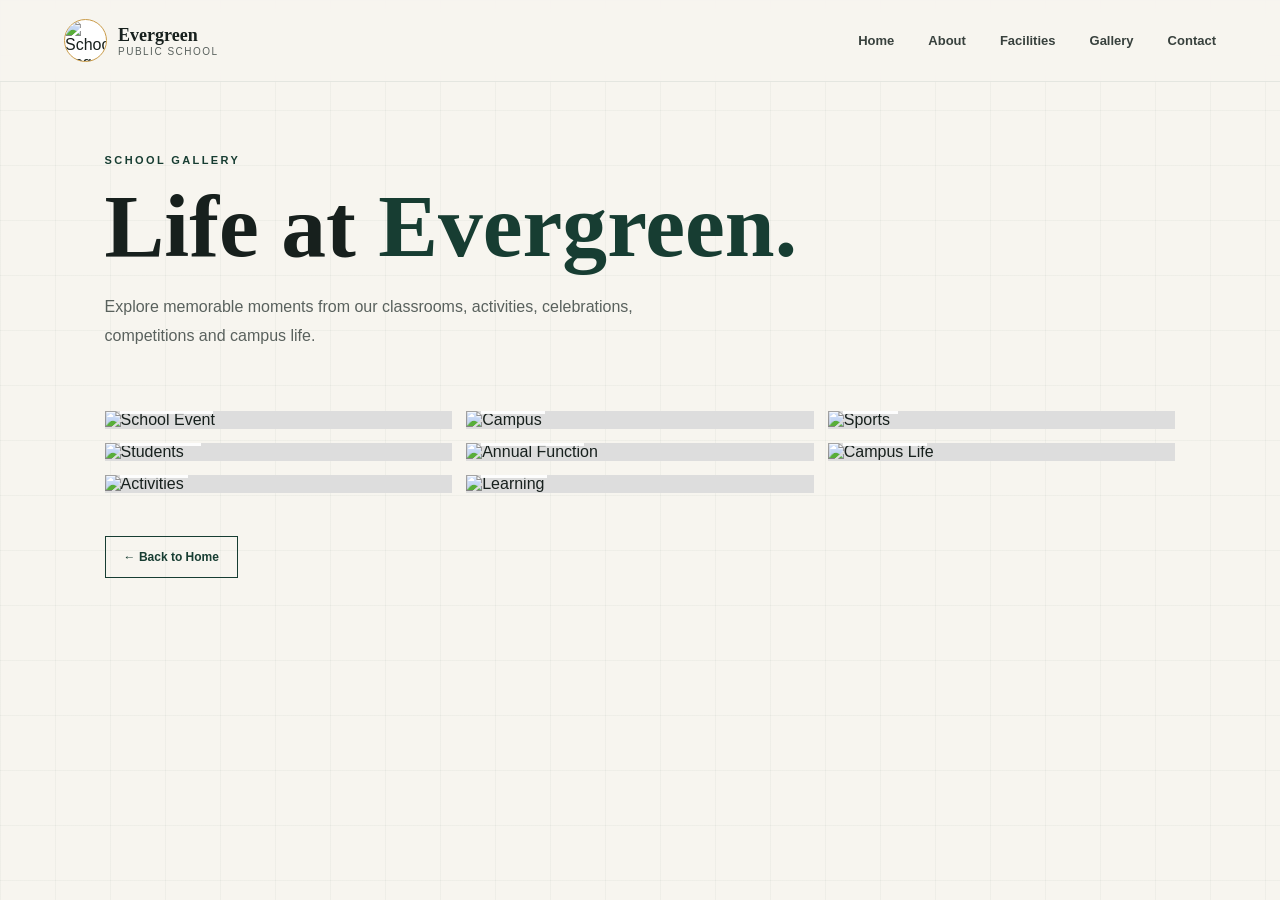
==== gallery.html @ dc7e115c "Add files via upload" ====
<!DOCTYPE html>
<html lang="en">

<head>

    <meta charset="UTF-8">

    <meta
        name="viewport"
        content="width=device-width, initial-scale=1.0">

    <title>
        Gallery | Evergreen Public School
    </title>

    <link rel="stylesheet" href="style.css">

    <style>

        .gallery-page {

            padding:
                150px 7% 100px;

            max-width:
                1250px;

            margin: auto;

        }


        .gallery-page-header {

            max-width: 750px;

            margin-bottom: 60px;

        }


        .gallery-page-header h1 {

            font-family:
                "Playfair Display", serif;

            font-size:
                clamp(50px,7vw,90px);

            line-height: .95;

            margin-top: 15px;

        }


        .gallery-page-header p {

            margin-top: 25px;

            color: var(--text);

            line-height: 1.8;

            max-width: 600px;

        }


        .gallery-page-grid {

            columns:
                3 280px;

            column-gap: 14px;

        }


        .gallery-page-item {

            position: relative;

            margin-bottom: 14px;

            overflow: hidden;

            break-inside: avoid;

            cursor: pointer;

            background: #ddd;

        }


        .gallery-page-item img {

            width: 100%;

            display: block;

            transition: .6s ease;

        }


        .gallery-page-item:hover img {

            transform: scale(1.05);

        }


        .gallery-page-item span {

            position: absolute;

            left: 15px;

            bottom: 15px;

            background:
                rgba(255,255,255,.94);

            padding:
                8px 12px;

            font-size: 10px;

            font-weight: 700;

        }


        .back-btn {

            display: inline-flex;

            margin-top: 40px;

            padding:
                13px 18px;

            border:
                1px solid var(--green);

            color: var(--green);

            font-size: 12px;

            font-weight: 700;

            transition: .3s;

        }


        .back-btn:hover {

            background:
                var(--green);

            color: white;

        }


        /* IMAGE VIEWER */

        .lightbox {

            position: fixed;

            inset: 0;

            background:
                rgba(10,20,17,.94);

            display: flex;

            align-items: center;

            justify-content: center;

            padding: 25px;

            opacity: 0;

            pointer-events: none;

            transition: .35s ease;

            z-index: 5000;

        }


        .lightbox.active {

            opacity: 1;

            pointer-events: auto;

        }


        .lightbox img {

            max-width: 95%;

            max-height: 90vh;

            width: auto;

            object-fit: contain;

        }


        .close-lightbox {

            position: absolute;

            top: 25px;

            right: 25px;

            width: 45px;

            height: 45px;

            border-radius: 50%;

            border:
                1px solid rgba(255,255,255,.4);

            background: transparent;

            color: white;

            font-size: 25px;

            cursor: pointer;

        }


        @media(max-width:600px) {

            .gallery-page {

                padding:
                    120px 20px 80px;

            }

            .gallery-page-grid {

                columns: 1;

            }

        }

    </style>

</head>


<body>


<header class="header">

    <a href="index.html" class="logo">

        <div class="logo-circle">

            <img
                src="images/school-logo.png"
                alt="School Logo">

        </div>

        <div class="logo-text">

            <strong>
                Evergreen
            </strong>

            <span>
                Public School
            </span>

        </div>

    </a>


    <nav class="navigation">

        <a href="index.html">
            Home
        </a>

        <a href="index.html#about">
            About
        </a>

        <a href="facilities.html">
            Facilities
        </a>

        <a href="gallery.html">
            Gallery
        </a>

        <a href="index.html#contact">
            Contact
        </a>

    </nav>

</header>



<main class="gallery-page">


    <div class="gallery-page-header">

        <span class="section-label">
            SCHOOL GALLERY
        </span>


        <h1>

            Life at

            <em>
                Evergreen.
            </em>

        </h1>


        <p>

            Explore memorable moments from our classrooms,
            activities, celebrations, competitions and
            campus life.

        </p>

    </div>



    <div class="gallery-page-grid">


        <div class="gallery-page-item">

            <img
                src="images/gallery-1.jpg"
                alt="School Event">

            <span>
                School Events
            </span>

        </div>


        <div class="gallery-page-item">

            <img
                src="images/gallery-2.jpg"
                alt="Students">

            <span>
                Student Life
            </span>

        </div>


        <div class="gallery-page-item">

            <img
                src="images/gallery-3.jpg"
                alt="Activities">

            <span>
                Activities
            </span>

        </div>


        <div class="gallery-page-item">

            <img
                src="images/gallery-4.jpg"
                alt="Campus">

            <span>
                Campus
            </span>

        </div>


        <div class="gallery-page-item">

            <img
                src="images/gallery-5.jpg"
                alt="Annual Function">

            <span>
                Annual Function
            </span>

        </div>


        <div class="gallery-page-item">

            <img
                src="images/gallery-6.jpg"
                alt="Learning">

            <span>
                Learning
            </span>

        </div>


        <div class="gallery-page-item">

            <img
                src="images/gallery-7.jpg"
                alt="Sports">

            <span>
                Sports
            </span>

        </div>


        <div class="gallery-page-item">

            <img
                src="images/gallery-8.jpg"
                alt="Campus Life">

            <span>
                Campus Life
            </span>

        </div>


    </div>



    <a
        href="index.html"
        class="back-btn">

        ← Back to Home

    </a>


</main>



<!-- LIGHTBOX -->

<div
    class="lightbox"
    id="lightbox">


    <button
        class="close-lightbox"
        id="closeLightbox">

        ×

    </button>


    <img
        id="lightboxImage"
        src=""
        alt="Gallery Preview">


</div>



<script>

    const galleryItems =
        document.querySelectorAll(
            ".gallery-page-item"
        );


    const lightbox =
        document.getElementById(
            "lightbox"
        );


    const lightboxImage =
        document.getElementById(
            "lightboxImage"
        );


    const closeLightbox =
        document.getElementById(
            "closeLightbox"
        );


    galleryItems.forEach((item) => {

        item.addEventListener("click", () => {

            const image =
                item.querySelector("img");

            lightboxImage.src =
                image.src;

            lightbox.classList.add(
                "active"
            );

        });

    });


    closeLightbox.addEventListener(
        "click",
        () => {

            lightbox.classList.remove(
                "active"
            );

        }
    );


    lightbox.addEventListener(
        "click",
        (event) => {

            if (
                event.target === lightbox
            ) {

                lightbox.classList.remove(
                    "active"
                );

            }

        }
    );

</script>


</body>

</html>
---- style.css ----
/* ==================================================
   EVERGREEN PUBLIC SCHOOL
   COMPLETE CSS
================================================== */


/* ================= VARIABLES ================= */

:root {

    --green: #173d32;
    --green-light: #285c4d;

    --cream: #f7f5ef;
    --paper: #fffdf8;

    --gold: #c99b48;

    --dark: #17201d;
    --text: #59615d;

    --line: #d9ddd7;

    --white: #ffffff;

    --max-width: 1180px;

}


/* ================= RESET ================= */

* {

    margin: 0;
    padding: 0;

    box-sizing: border-box;

}


html {

    scroll-behavior: smooth;

}


body {

    font-family: "DM Sans", sans-serif;

    background: var(--cream);

    color: var(--dark);

    overflow-x: hidden;

}


img {

    display: block;

    width: 100%;

}


a {

    color: inherit;

    text-decoration: none;

}


/* ================= BACKGROUND PATTERN ================= */

body::before {

    content: "";

    position: fixed;

    inset: 0;

    background-image:

        linear-gradient(
            rgba(23,61,50,.035) 1px,
            transparent 1px
        ),

        linear-gradient(
            90deg,
            rgba(23,61,50,.035) 1px,
            transparent 1px
        );

    background-size: 55px 55px;

    pointer-events: none;

    z-index: -1;

}


/* ==================================================
   HEADER
================================================== */

.header {

    position: fixed;

    top: 0;
    left: 0;
    right: 0;

    height: 82px;

    padding: 0 5%;

    display: flex;

    align-items: center;

    justify-content: space-between;

    background:
        rgba(247,245,239,.92);

    backdrop-filter: blur(12px);

    border-bottom:
        1px solid rgba(23,61,50,.08);

    z-index: 1000;

    transition: .35s ease;

}


.header.scrolled {

    height: 68px;

    box-shadow:
        0 8px 30px rgba(0,0,0,.06);

}


/* ================= LOGO ================= */

.logo {

    display: flex;

    align-items: center;

    gap: 11px;

}


.logo-circle {

    width: 43px;
    height: 43px;

    border-radius: 50%;

    overflow: hidden;

    border:
        1px solid var(--gold);

    background: white;

    display: grid;

    place-items: center;

}


.logo-circle img {

    width: 100%;
    height: 100%;

    object-fit: contain;

}


.logo-text strong {

    display: block;

    font-family:
        "Playfair Display", serif;

    font-size: 18px;

}


.logo-text span {

    display: block;

    font-size: 10px;

    letter-spacing: 1.5px;

    text-transform: uppercase;

    color: var(--text);

}


/* ================= NAV ================= */

.navigation {

    display: flex;

    align-items: center;

    gap: 34px;

}


.navigation a {

    position: relative;

    font-size: 13px;

    font-weight: 600;

    color: #38413d;

    transition: .3s ease;

}


.navigation a::after {

    content: "";

    position: absolute;

    left: 0;

    bottom: -7px;

    width: 0;

    height: 1px;

    background: var(--gold);

    transition: .3s ease;

}


.navigation a:hover {

    color: var(--green);

}


.navigation a:hover::after {

    width: 100%;

}


/* ================= MOBILE MENU ================= */

.menu-btn {

    display: none;

    border: none;

    background: none;

    width: 40px;

    height: 40px;

    cursor: pointer;

}


.menu-btn span {

    display: block;

    width: 22px;

    height: 2px;

    margin: 5px auto;

    background: var(--green);

}


.mobile-menu {

    position: fixed;

    top: 82px;

    left: 0;
    right: 0;

    background: var(--paper);

    padding: 20px 25px;

    display: flex;

    flex-direction: column;

    gap: 3px;

    transform:
        translateY(-120%);

    opacity: 0;

    transition: .4s ease;

    z-index: 999;

    box-shadow:
        0 15px 30px rgba(0,0,0,.08);

}


.mobile-menu.active {

    transform:
        translateY(0);

    opacity: 1;

}


.mobile-menu a {

    padding: 16px 8px;

    border-bottom:
        1px solid var(--line);

    font-weight: 600;

}


/* ==================================================
   HERO
================================================== */

.hero {

    min-height: 100vh;

    padding:
        145px 7% 70px;

    display: grid;

    grid-template-columns:
        .95fr 1.05fr;

    align-items: center;

    gap: 70px;

    position: relative;

    overflow: hidden;

}


.hero-pattern {

    position: absolute;

    width: 520px;
    height: 520px;

    right: -220px;
    top: 130px;

    border:
        1px solid rgba(23,61,50,.08);

    border-radius: 50%;

    box-shadow:

        0 0 0 50px
        rgba(23,61,50,.025),

        0 0 0 100px
        rgba(23,61,50,.018),

        0 0 0 150px
        rgba(23,61,50,.012);

}


.hero-content {

    position: relative;

    z-index: 2;

}


/* ================= HERO SCHOOL SYMBOL ================= */

.hero-logo {

    width: 88px;

    height: 88px;

    padding: 7px;

    margin-bottom: 24px;

    border-radius: 50%;

    background: white;

    border:
        1px solid var(--gold);

    box-shadow:
        0 10px 30px rgba(0,0,0,.08);

    animation:
        logoFloat 4s ease-in-out infinite;

}


.hero-logo img {

    width: 100%;
    height: 100%;

    object-fit: contain;

    border-radius: 50%;

}


@keyframes logoFloat {

    0%,100% {

        transform:
            translateY(0);

    }

    50% {

        transform:
            translateY(-7px);

    }

}


/* ================= HERO TEXT ================= */

.small-heading,
.section-label {

    font-size: 11px;

    letter-spacing: 2.4px;

    font-weight: 700;

    color: var(--green);

}


.hero h1 {

    margin-top: 18px;

    font-family:
        "Playfair Display", serif;

    font-size:
        clamp(54px, 7vw, 94px);

    line-height: .92;

    font-weight: 600;

    letter-spacing: -3px;

}


.hero h1 span {

    display: block;

    color: var(--green);

}


.hero-description {

    max-width: 500px;

    margin-top: 28px;

    color: var(--text);

    line-height: 1.8;

    font-size: 15px;

}


/* ================= BUTTONS ================= */

.hero-buttons {

    display: flex;

    align-items: center;

    gap: 14px;

    margin-top: 35px;

}


.primary-btn,
.secondary-btn,
.outline-btn {

    display: inline-flex;

    align-items: center;

    gap: 14px;

    padding: 14px 20px;

    font-size: 12px;

    font-weight: 700;

    transition: .35s ease;

}


.primary-btn {

    background: var(--green);

    color: white;

    border:
        1px solid var(--green);

}


.primary-btn:hover {

    background: transparent;

    color: var(--green);

    transform:
        translateY(-3px);

}


.secondary-btn,
.outline-btn {

    border:
        1px solid var(--green);

    color: var(--green);

}


.secondary-btn:hover,
.outline-btn:hover {

    background: var(--green);

    color: white;

}


/* ================= HERO IMAGE ================= */

.hero-image {

    position: relative;

    height: 610px;

    overflow: hidden;

}


.hero-image img {

    height: 100%;

    object-fit: cover;

    transition:
        transform 1s ease;

}


.hero-image:hover img {

    transform:
        scale(1.04);

}


.image-caption {

    position: absolute;

    bottom: 20px;

    left: 20px;
    right: 20px;

    padding: 14px 17px;

    display: flex;

    justify-content: space-between;

    align-items: center;

    background:
        rgba(255,255,255,.92);

    backdrop-filter:
        blur(10px);

}


.image-caption span {

    color: var(--gold);

    font-size: 12px;

    font-weight: 700;

}


.image-caption p {

    font-size: 11px;

    letter-spacing: 1px;

}


/* ==================================================
   GENERAL
================================================== */

.section-padding {

    padding: 120px 7%;

}


.section-number {

    font-family:
        "Playfair Display", serif;

    font-size: 70px;

    color:
        rgba(23,61,50,.12);

}


/* ==================================================
   ABOUT
================================================== */

.intro {

    display: grid;

    grid-template-columns:
        150px 1fr;

    gap: 60px;

    max-width:
        var(--max-width);

    margin: auto;

}


.intro-content {

    max-width: 760px;

}


.intro h2,
.section-heading h2,
.gallery-heading h2,
.contact-content h2 {

    margin-top: 15px;

    font-family:
        "Playfair Display", serif;

    font-size:
        clamp(40px,5vw,66px);

    line-height: 1.05;

    font-weight: 600;

}


em {

    color: var(--green);

    font-style: normal;

}


.intro p {

    margin-top: 25px;

    max-width: 700px;

    color: var(--text);

    line-height: 1.85;

    font-size: 15px;

}


.text-link {

    display: inline-block;

    margin-top: 30px;

    color: var(--green);

    font-size: 13px;

    font-weight: 700;

    border-bottom:
        1px solid var(--gold);

    padding-bottom: 5px;

}


/* ==================================================
   STATS
================================================== */

.stats-section {

    max-width: 1100px;

    margin:
        20px auto 100px;

    padding:
        40px 5%;

    display: grid;

    grid-template-columns:
        repeat(4,1fr);

    border-top:
        1px solid var(--line);

    border-bottom:
        1px solid var(--line);

}


.stat {

    text-align: center;

    padding: 15px;

    border-right:
        1px solid var(--line);

}


.stat:last-child {

    border-right: none;

}


.stat strong {

    display: block;

    font-family:
        "Playfair Display", serif;

    font-size: 42px;

    color: var(--green);

}


.stat span {

    display: block;

    margin-top: 7px;

    font-size: 11px;

    letter-spacing: 1px;

    color: var(--text);

}


/* ==================================================
   FACILITIES
================================================== */

.facilities {

    max-width:
        var(--max-width);

    margin: auto;

}


.section-heading {

    display: grid;

    grid-template-columns:
        1fr 350px;

    align-items: end;

    gap: 60px;

    margin-bottom: 55px;

}


.section-heading > p {

    color: var(--text);

    font-size: 14px;

    line-height: 1.8;

}


.facility-grid {

    display: grid;

    grid-template-columns:
        repeat(4,1fr);

    border-top:
        1px solid var(--line);

}


.facility-card {

    padding: 35px 25px;

    border-right:
        1px solid var(--line);

    transition: .35s ease;

}


.facility-card:last-child {

    border-right: none;

}


.facility-card:hover {

    background: white;

    transform:
        translateY(-8px);

    box-shadow:
        0 15px 30px rgba(0,0,0,.04);

}


.facility-icon {

    width: 42px;
    height: 42px;

    border:
        1px solid var(--gold);

    display: grid;

    place-items: center;

    border-radius: 50%;

    font-size: 10px;

    color: var(--green);

    margin-bottom: 35px;

}


.facility-card h3 {

    font-family:
        "Playfair Display", serif;

    font-size: 23px;

    margin-bottom: 14px;

}


.facility-card p {

    color: var(--text);

    font-size: 13px;

    line-height: 1.75;

}


.center-button {

    text-align: center;

    margin-top: 45px;

}


/* ==================================================
   FEATURE IMAGE
================================================== */

.feature-section {

    padding:
        30px 7% 120px;

}


.feature-image {

    max-width:
        1180px;

    height: 570px;

    margin: auto;

    position: relative;

    overflow: hidden;

}


.feature-image img {

    height: 100%;

    object-fit: cover;

    filter:
        brightness(.7);

    transition:
        1s ease;

}


.feature-image:hover img {

    transform:
        scale(1.03);

}


.feature-overlay {

    position: absolute;

    left: 7%;

    bottom: 8%;

    color: white;

}


.feature-overlay span {

    font-size: 11px;

    letter-spacing: 2px;

}


.feature-overlay h2 {

    margin-top: 10px;

    font-family:
        "Playfair Display", serif;

    font-size:
        clamp(40px,5vw,70px);

    line-height: 1;

}


/* ==================================================
   GALLERY
================================================== */

.gallery-preview {

    max-width:
        1250px;

    margin: auto;

}


.gallery-heading {

    display: flex;

    justify-content: space-between;

    align-items: end;

    margin-bottom: 50px;

}


.gallery-grid {

    display: grid;

    grid-template-columns:
        1.3fr 1fr 1fr;

    grid-template-rows:
        250px 250px;

    gap: 12px;

}


.gallery-item {

    position: relative;

    overflow: hidden;

    background: #ddd;

}


.gallery-item.large {

    grid-row:
        span 2;

}


.gallery-item img {

    height: 100%;

    object-fit: cover;

    transition:
        .7s ease;

}


.gallery-item:hover img {

    transform:
        scale(1.07);

}


.gallery-item span {

    position: absolute;

    left: 15px;

    bottom: 15px;

    padding: 8px 12px;

    background:
        rgba(255,255,255,.92);

    font-size: 11px;

    font-weight: 700;

}


/* ==================================================
   CONTACT
================================================== */

.contact-section {

    position: relative;

    margin-top: 80px;

    padding:
        130px 7%;

    background:
        var(--green);

    color: white;

    overflow: hidden;

}


.contact-pattern {

    position: absolute;

    width: 500px;
    height: 500px;

    right: -200px;
    top: -200px;

    border:
        1px solid rgba(255,255,255,.12);

    border-radius: 50%;

    box-shadow:

        0 0 0 60px
        rgba(255,255,255,.025),

        0 0 0 120px
        rgba(255,255,255,.018);

}


.contact-content {

    max-width: 800px;

    position: relative;

    z-index: 2;

}


.contact-content .section-label {

    color:
        #d8bb7b;

}


.contact-content h2 {

    color: white;

}


.contact-content h2 em {

    color:
        #d8bb7b;

}


.contact-content p {

    margin: 25px 0;

    max-width: 600px;

    color:
        rgba(255,255,255,.7);

    line-height: 1.8;

}


/* ================= CONTACT BUTTONS ================= */

.contact-buttons {

    display: flex;

    flex-wrap: wrap;

    gap: 12px;

    margin-top: 30px;

}


.contact-btn {

    padding:
        13px 20px;

    border:
        1px solid rgba(255,255,255,.35);

    color: white;

    font-size: 12px;

    font-weight: 700;

    transition: .3s ease;

}


.contact-btn:hover {

    background: white;

    color: var(--green);

    transform:
        translateY(-3px);

}


/* ==================================================
   FOOTER
================================================== */

footer {

    background:
        #102c25;

    color: white;

    padding:
        60px 7% 25px;

}


.footer-top {

    max-width:
        1180px;

    margin: auto;

    display: flex;

    justify-content: space-between;

    align-items: center;

    padding-bottom: 40px;

    border-bottom:
        1px solid rgba(255,255,255,.1);

}


.footer-brand {

    display: flex;

    align-items: center;

    gap: 15px;

}


.footer-logo {

    width: 48px;
    height: 48px;

    border-radius: 50%;

    overflow: hidden;

    background: white;

}


.footer-logo img {

    width: 100%;
    height: 100%;

    object-fit: contain;

}


.footer-brand strong {

    font-family:
        "Playfair Display", serif;

    font-size: 18px;

}


.footer-brand p {

    margin-top: 5px;

    font-size: 11px;

    color:
        rgba(255,255,255,.55);

}


.footer-links {

    display: flex;

    gap: 25px;

}


.footer-links a {

    font-size: 12px;

    color:
        rgba(255,255,255,.7);

    transition: .3s;

}


.footer-links a:hover {

    color: white;

}


/* ================= SOCIAL LINKS ================= */

.footer-social {

    max-width:
        1180px;

    margin:
        25px auto;

    display: flex;

    gap: 10px;

}


.footer-social a {

    padding:
        8px 14px;

    border:
        1px solid rgba(255,255,255,.15);

    border-radius: 30px;

    font-size: 10px;

    color:
        rgba(255,255,255,.65);

    transition: .3s;

}


.footer-social a:hover {

    color: white;

    border-color:
        rgba(255,255,255,.5);

}


.footer-bottom {

    max-width:
        1180px;

    margin:
        20px auto 0;

    display: flex;

    justify-content: space-between;

    font-size: 10px;

    color:
        rgba(255,255,255,.45);

}


/* ==================================================
   WHATSAPP
================================================== */

.whatsapp-wrapper {

    position: fixed;

    right: 20px;

    bottom: 22px;

    display: flex;

    align-items: center;

    gap: 10px;

    z-index: 2000;

    opacity: 0;

    transform:
        translateY(30px)
        scale(.88);

    pointer-events: none;

    transition:

        opacity .45s ease,

        transform
        .55s cubic-bezier(.2,.8,.2,1);

}


.whatsapp-wrapper.show {

    opacity: 1;

    transform:
        translateY(0)
        scale(1);

    pointer-events: auto;

}


.whatsapp-message {

    display: flex;

    flex-direction: column;

    background: white;

    padding:
        11px 14px;

    border-radius: 10px;

    box-shadow:
        0 8px 30px rgba(0,0,0,.14);

}


.whatsapp-message strong {

    font-size: 11px;

}


.whatsapp-message span {

    font-size: 9px;

    color: #777;

    margin-top: 3px;

}


.whatsapp-btn {

    width: 57px;
    height: 57px;

    border-radius: 50%;

    display: grid;

    place-items: center;

    background: #25D366;

    box-shadow:
        0 7px 25px
        rgba(37,211,102,.35);

    animation:
        whatsappPulse 2.4s infinite;

    transition: .3s ease;

}


.whatsapp-btn:hover {

    transform:
        scale(1.1);

}


.whatsapp-btn svg {

    width: 29px;
    height: 29px;

    fill: white;

}


@keyframes whatsappPulse {

    0%,100% {

        box-shadow:
            0 7px 25px
            rgba(37,211,102,.35);

    }

    50% {

        box-shadow:

            0 7px 25px
            rgba(37,211,102,.35),

            0 0 0 9px
            rgba(37,211,102,.08);

    }

}


/* ==================================================
   SCROLL REVEAL
================================================== */

.reveal {

    opacity: 0;

    transform:
        translateY(45px);

    transition:

        opacity .8s ease,

        transform
        .8s cubic-bezier(.2,.7,.2,1);

}


.reveal.active {

    opacity: 1;

    transform:
        translateY(0);

}


/* ==================================================
   MOBILE
================================================== */

@media(max-width:900px) {

    .navigation {

        display: none;

    }


    .menu-btn {

        display: block;

    }


    .hero {

        grid-template-columns: 1fr;

        padding-top: 130px;

        gap: 40px;

    }


    .hero-image {

        height: 470px;

    }


    .stats-section {

        grid-template-columns:
            repeat(2,1fr);

    }


    .stat:nth-child(2) {

        border-right: none;

    }


    .section-heading {

        grid-template-columns: 1fr;

    }


    .facility-grid {

        grid-template-columns:
            repeat(2,1fr);

    }


    .facility-card:nth-child(2) {

        border-right: none;

    }


    .gallery-grid {

        grid-template-columns:
            1fr 1fr;

        grid-template-rows:
            250px 250px 250px;

    }


    .gallery-item.large {

        grid-row: span 1;

        grid-column: span 2;

    }

}


@media(max-width:600px) {

    .header {

        height: 70px;

        padding:
            0 20px;

    }


    .mobile-menu {

        top: 70px;

    }


    .hero {

        padding:
            115px 22px 60px;

    }


    .hero-logo {

        width: 72px;
        height: 72px;

    }
.hero h1 {

        font-size: 56px;

        letter-spacing:
            -2px;

    }


    .hero-buttons {

        flex-wrap: wrap;

    }


    .hero-image {

        height: 390px;

    }


    .section-padding {

        padding:
            85px 22px;

    }


    .intro {

        grid-template-columns:
            1fr;

        gap: 5px;

        padding-left: 22px;

        padding-right: 22px;

    }


    .section-number {

        font-size: 50px;

    }


    .intro h2,
    .section-heading h2,
    .gallery-heading h2,
    .contact-content h2 {

        font-size: 43px;

    }


    .stats-section {

        margin:
            10px 22px 70px;

        padding:
            25px 0;

    }


    .stat strong {

        font-size: 32px;

    }


    .stat span {

        font-size: 9px;

    }


    .facility-grid {

        grid-template-columns: 1fr;

    }


    .facility-card {

        border-right: none;

        border-bottom:
            1px solid var(--line);

    }


    .feature-section {

        padding:
            15px 22px 80px;

    }


    .feature-image {

        height: 440px;

    }


    .gallery-heading {

        flex-direction: column;

        align-items:
            flex-start;

        gap: 25px;

    }


    .gallery-grid {

        grid-template-columns: 1fr;

        grid-template-rows:
            270px
            220px
            220px
            220px;

    }


    .gallery-item.large {

        grid-column: auto;

    }


    .contact-section {

        padding:
            90px 22px;

    }


    .footer-top {

        flex-direction: column;

        align-items:
            flex-start;

        gap: 30px;

    }


    .footer-links {

        flex-wrap: wrap;

    }


    .footer-bottom {

        flex-direction: column;

        gap: 8px;

    }


    .whatsapp-message {

        display: none;

    }


    .whatsapp-wrapper {

        right: 16px;

        bottom: 17px;

    }


    .whatsapp-btn {

        width: 54px;
        height: 54px;

    }
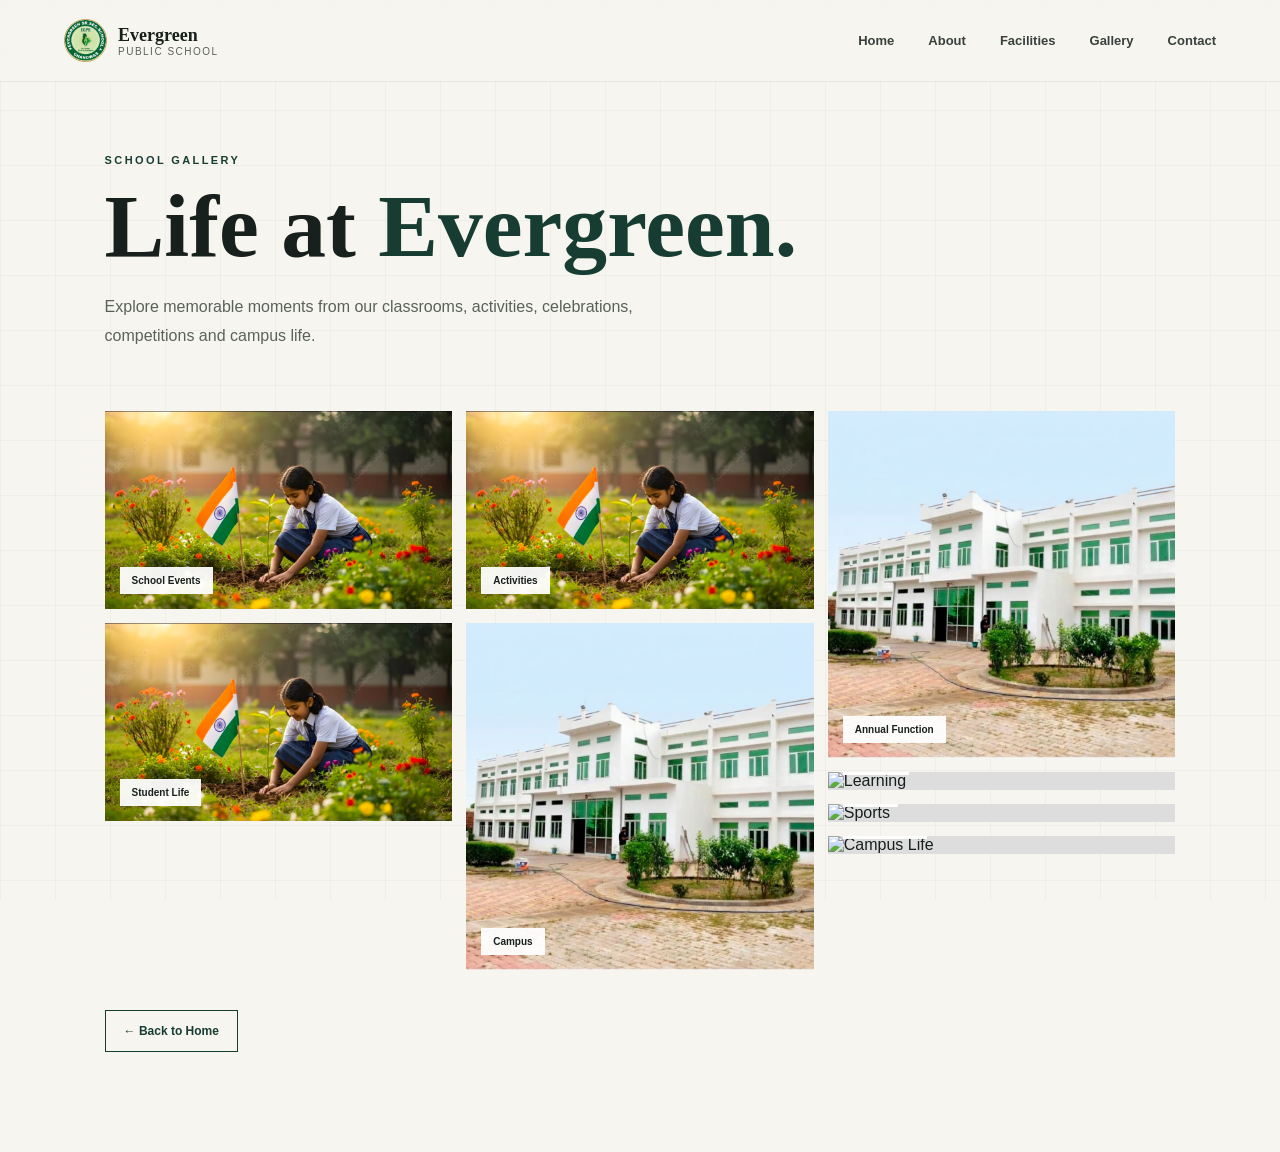
==== commit eefcb41a: "Update gallery.html" ====
--- a/gallery.html
+++ b/gallery.html
@@ -278,7 +278,7 @@
         <div class="logo-circle">
 
             <img
-                src="images/school-logo.png"
+                src="1790687561502.png"
                 alt="School Logo">
 
         </div>
@@ -365,7 +365,7 @@
         <div class="gallery-page-item">
 
             <img
-                src="images/gallery-1.jpg"
+                src="Screenshot_20260929_192504.jpg"
                 alt="School Event">
 
             <span>
@@ -378,7 +378,7 @@
         <div class="gallery-page-item">
 
             <img
-                src="images/gallery-2.jpg"
+                src="Screenshot_20260929_192504.jpg"
                 alt="Students">
 
             <span>
@@ -391,7 +391,7 @@
         <div class="gallery-page-item">
 
             <img
-                src="images/gallery-3.jpg"
+                src="Screenshot_20260929_192504.jpg"
                 alt="Activities">
 
             <span>
@@ -404,7 +404,7 @@
         <div class="gallery-page-item">
 
             <img
-                src="images/gallery-4.jpg"
+                src="1790689003883.png"
                 alt="Campus">
 
             <span>
@@ -417,7 +417,7 @@
         <div class="gallery-page-item">
 
             <img
-                src="images/gallery-5.jpg"
+                src="1790689003883.png"
                 alt="Annual Function">
 
             <span>
@@ -588,4 +588,4 @@
 
 </body>
 
-</html>+</html>
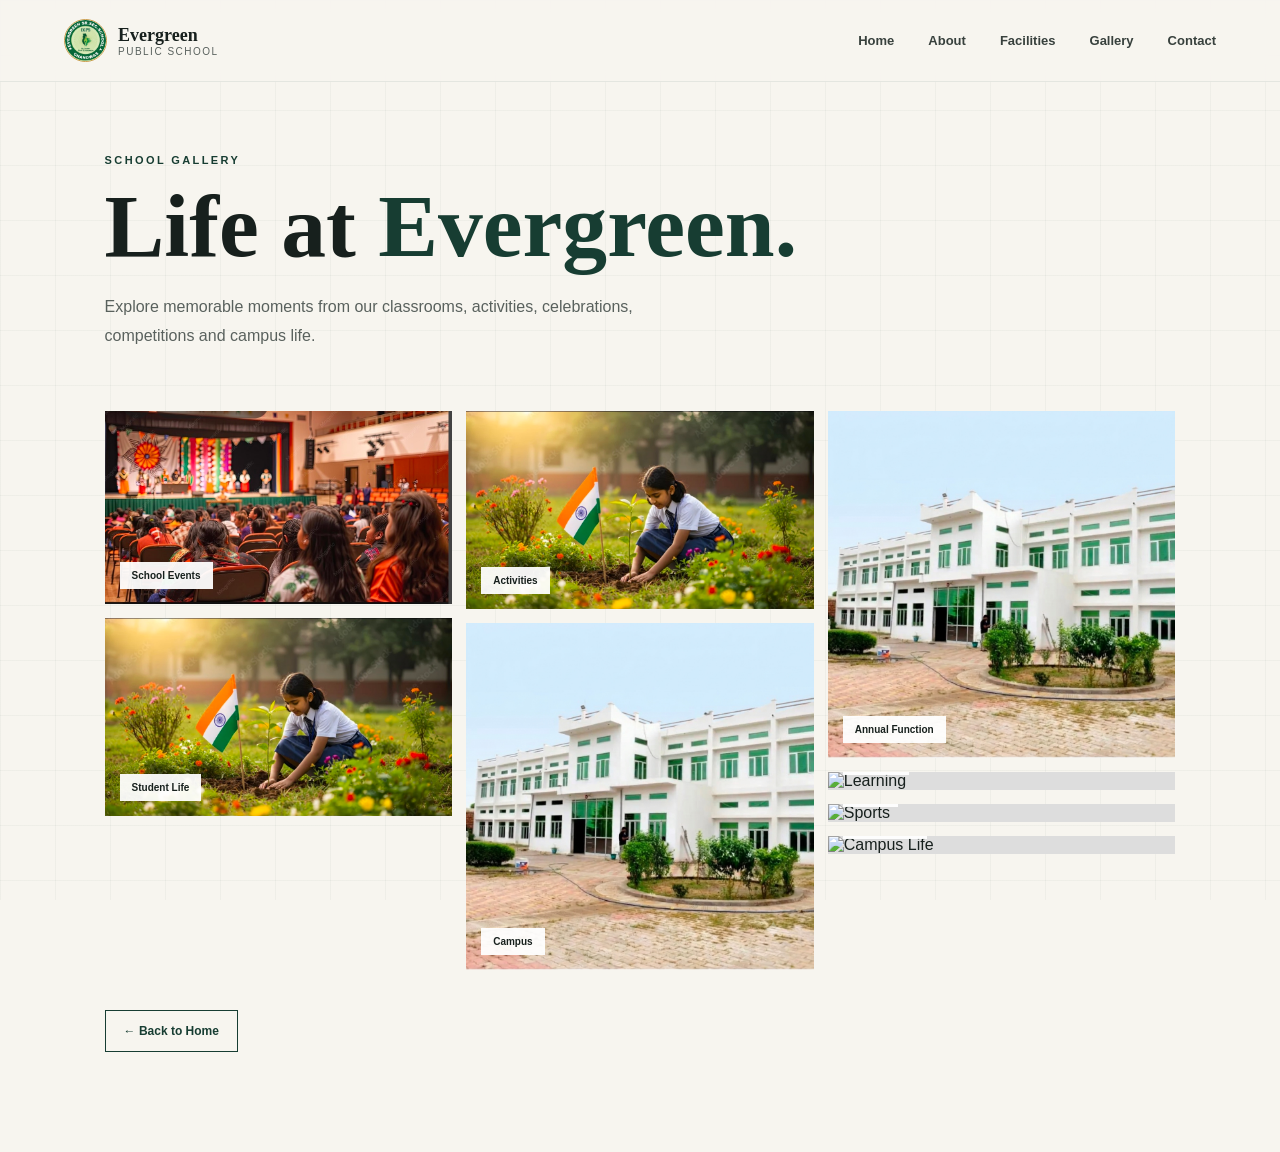
==== commit c45b5976: "Update gallery.html" ====
--- a/gallery.html
+++ b/gallery.html
@@ -365,7 +365,7 @@
         <div class="gallery-page-item">
 
             <img
-                src="Screenshot_20260929_192504.jpg"
+                src="Screenshot_20260929_192315.jpg"
                 alt="School Event">
 
             <span>
